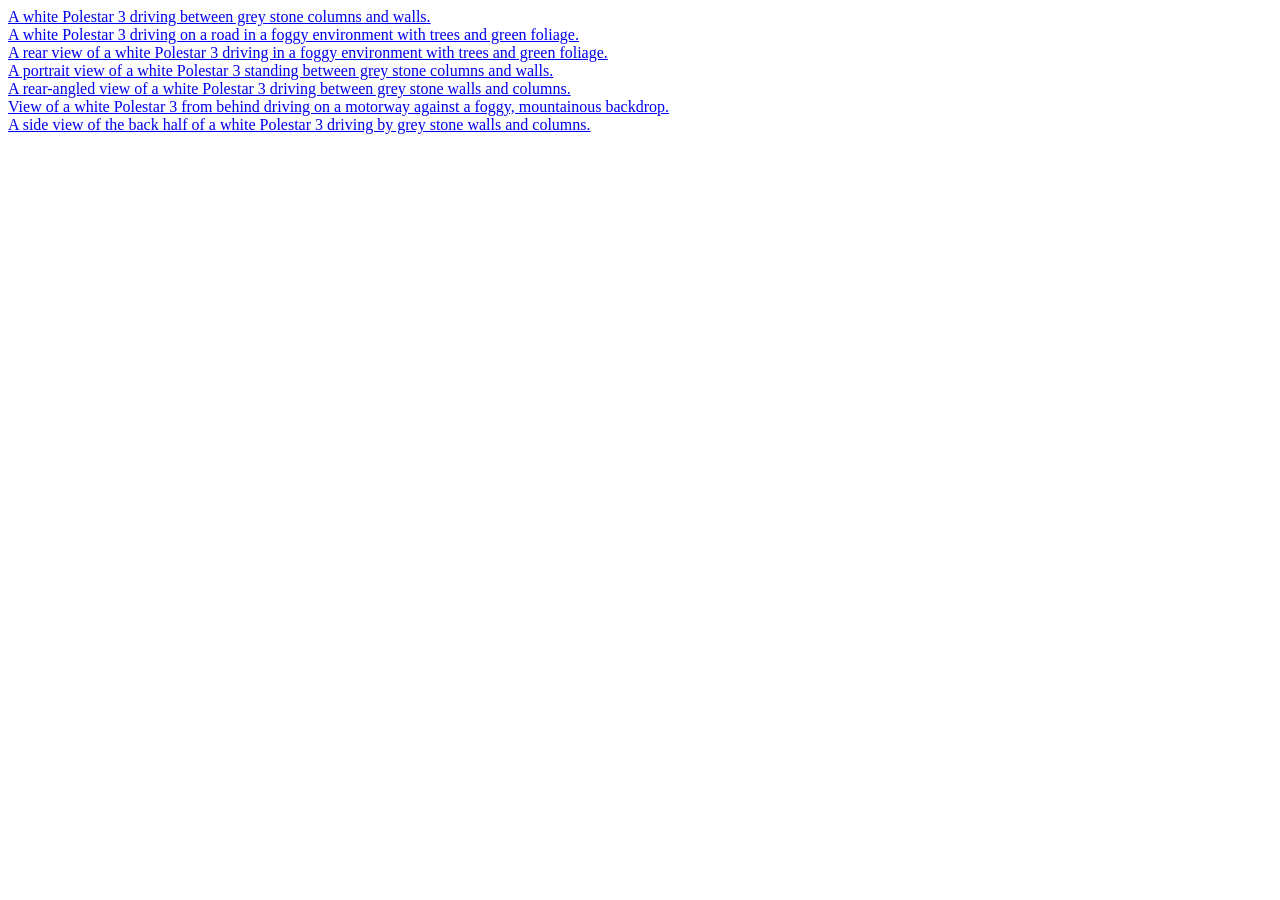
==== drafts/global/polestar-3.html @ 8638ef46 "Adding Polestar 3 Page" ====
<body>
  <header></header>
  <main>
    <div>
      <div class="gallery">
        <div>
          <div><a href="https://www.polestar.com/dato-assets/94392/1772095786-03-1-polestar-3-27-overview-gallery-d.png?fit=min&q=80&w=1600">A white Polestar 3 driving between grey stone columns and walls.</a></div>
        </div>
        <div>
          <div><a href="https://www.polestar.com/dato-assets/94392/1772100508-03-2-polestar-3-27-overview-gallery-d.png?fit=min&q=80&w=1600">A white Polestar 3 driving on a road in a foggy environment with trees and green foliage.</a></div>
        </div>
        <div>
          <div><a href="https://www.polestar.com/dato-assets/94392/1772100593-03-3-polestar-3-27-overview-gallery-d.png?fit=min&q=80&w=1600">A rear view of a white Polestar 3 driving in a foggy environment with trees and green foliage.</a></div>
        </div>
        <div>
          <div><a href="https://www.polestar.com/dato-assets/94392/1772100663-03-4-polestar-3-27-overview-gallery-d.png?fit=min&q=80&w=1600">A portrait view of a white Polestar 3 standing between grey stone columns and walls.</a></div>
        </div>
        <div>
          <div><a href="https://www.polestar.com/dato-assets/94392/1772100728-03-5-polestar-3-27-overview-gallery-d.png?fit=min&q=80&w=1600">A rear-angled view of a white Polestar 3 driving between grey stone walls and columns.</a></div>
        </div>
        <div>
          <div><a href="https://www.polestar.com/dato-assets/94392/1772100809-03-6-polestar-3-27-overview-gallery-d.png?fit=min&q=80&w=1600">View of a white Polestar 3 from behind driving on a motorway against a foggy, mountainous backdrop.</a></div>
        </div>
        <div>
          <div><a href="https://www.polestar.com/dato-assets/94392/1772100885-03-7-polestar-3-27-overview-gallery-d.png?fit=min&q=80&w=1600">A side view of the back half of a white Polestar 3 driving by grey stone walls and columns.</a></div>
        </div>
      </div>
    </div>
  </main>
  <footer></footer>
</body>
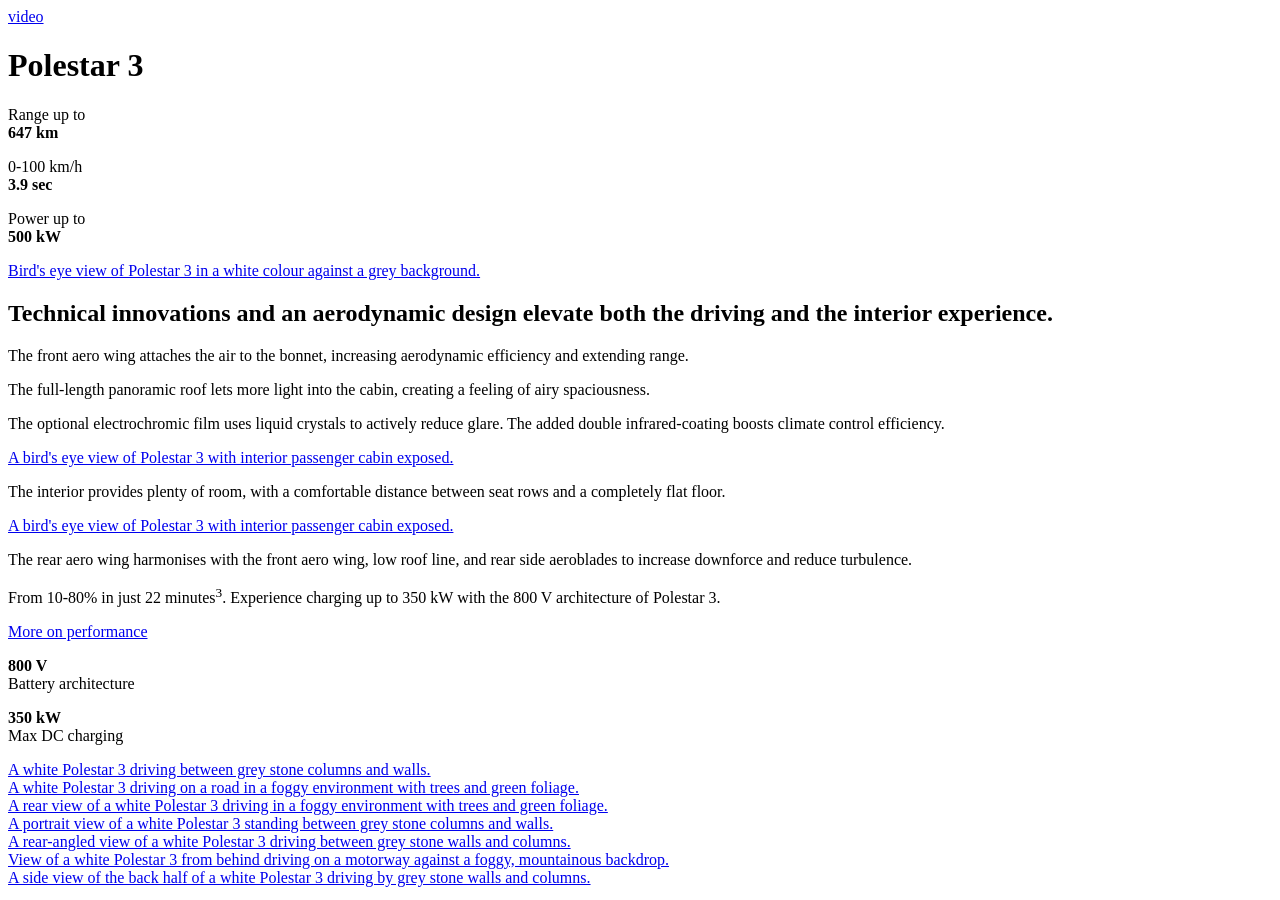
==== commit fb134e88: "Replaced the URL and change the Image with the actual image" ====
--- a/drafts/global/polestar-3.html
+++ b/drafts/global/polestar-3.html
@@ -1,6 +1,88 @@
 <body>
   <header></header>
   <main>
+    <div>
+      <div class="hero-video">
+        <div>
+          <div><a href="https://www.polestar.com/dato-assets/94392/1772094803-01a-polestar-3-27-overview-hero-d.mp4">video</a></div>
+        </div>
+        <div>
+          <div>
+            <h1>Polestar 3</h1>
+          </div>
+        </div>
+        <div>
+          <div>
+            <p>Range up to<br><strong>647 km</strong></p>
+            <p>0-100 km/h<br><strong>3.9 sec</strong></p>
+            <p>Power up to<br><strong>500 kW</strong></p>
+          </div>
+        </div>
+      </div>
+    </div>
+    <div>
+      <div class="feature-highlights">
+        <div>
+          <div><a href="https://www.polestar.com/dato-assets/94392/1772095455-02-1-polestar-3-27-overview-exterior-features-d.jpg?fit=min&q=80&w=1600">Bird's eye view of Polestar 3 in a white colour against a grey background.</a></div>
+        </div>
+        <div>
+          <div>
+            <h2>Technical innovations and an aerodynamic design elevate both the driving and the interior experience.</h2>
+          </div>
+        </div>
+        <div>
+          <div>
+            <p>The front aero wing attaches the air to the bonnet, increasing aerodynamic efficiency and extending range.</p>
+          </div>
+        </div>
+        <div>
+          <div>
+            <p>The full-length panoramic roof lets more light into the cabin, creating a feeling of airy spaciousness.</p>
+          </div>
+        </div>
+        <div>
+          <div>
+            <p>The optional electrochromic film uses liquid crystals to actively reduce glare. The added double infrared-coating boosts climate control efficiency.</p>
+          </div>
+          <div>
+            <a href="https://www.polestar.com/dato-assets/94392/1772119096-02-3-polestar-3-27-overview-exterior-features-electrochromic-d.jpg?fit=min&q=80&w=1600">A bird's eye view of Polestar 3 with interior passenger cabin exposed.</a>
+          </div>
+        </div>
+        <div>
+          <div>
+            <p>The interior provides plenty of room, with a comfortable distance between seat rows and a completely flat floor.</p>
+          </div>
+          <div>
+            <a href="https://www.polestar.com/dato-assets/94392/1772119362-02-2-polestar-3-27-overview-exterior-features-no-roof-d.jpg?fit=min&q=80&w=1600">A bird's eye view of Polestar 3 with interior passenger cabin exposed.</a>
+          </div>
+        </div>
+        <div>
+          <div>
+            <p>The rear aero wing harmonises with the front aero wing, low roof line, and rear side aeroblades to increase downforce and reduce turbulence.</p>
+          </div>
+        </div>
+      </div>
+    </div>
+    <div>
+      <div class="charging">
+        <div>
+          <div>
+            <p>From 10-80% in just 22 minutes<sup>3</sup>. Experience charging up to 350 kW with the 800 V architecture of Polestar 3.</p>
+            <p><a href="/global/polestar-3/performance">More on performance</a></p>
+          </div>
+        </div>
+        <div>
+          <div>
+            <p><strong>800 V</strong><br>Battery architecture</p>
+          </div>
+        </div>
+        <div>
+          <div>
+            <p><strong>350 kW</strong><br>Max DC charging</p>
+          </div>
+        </div>
+      </div>
+    </div>
     <div>
       <div class="gallery">
         <div>
